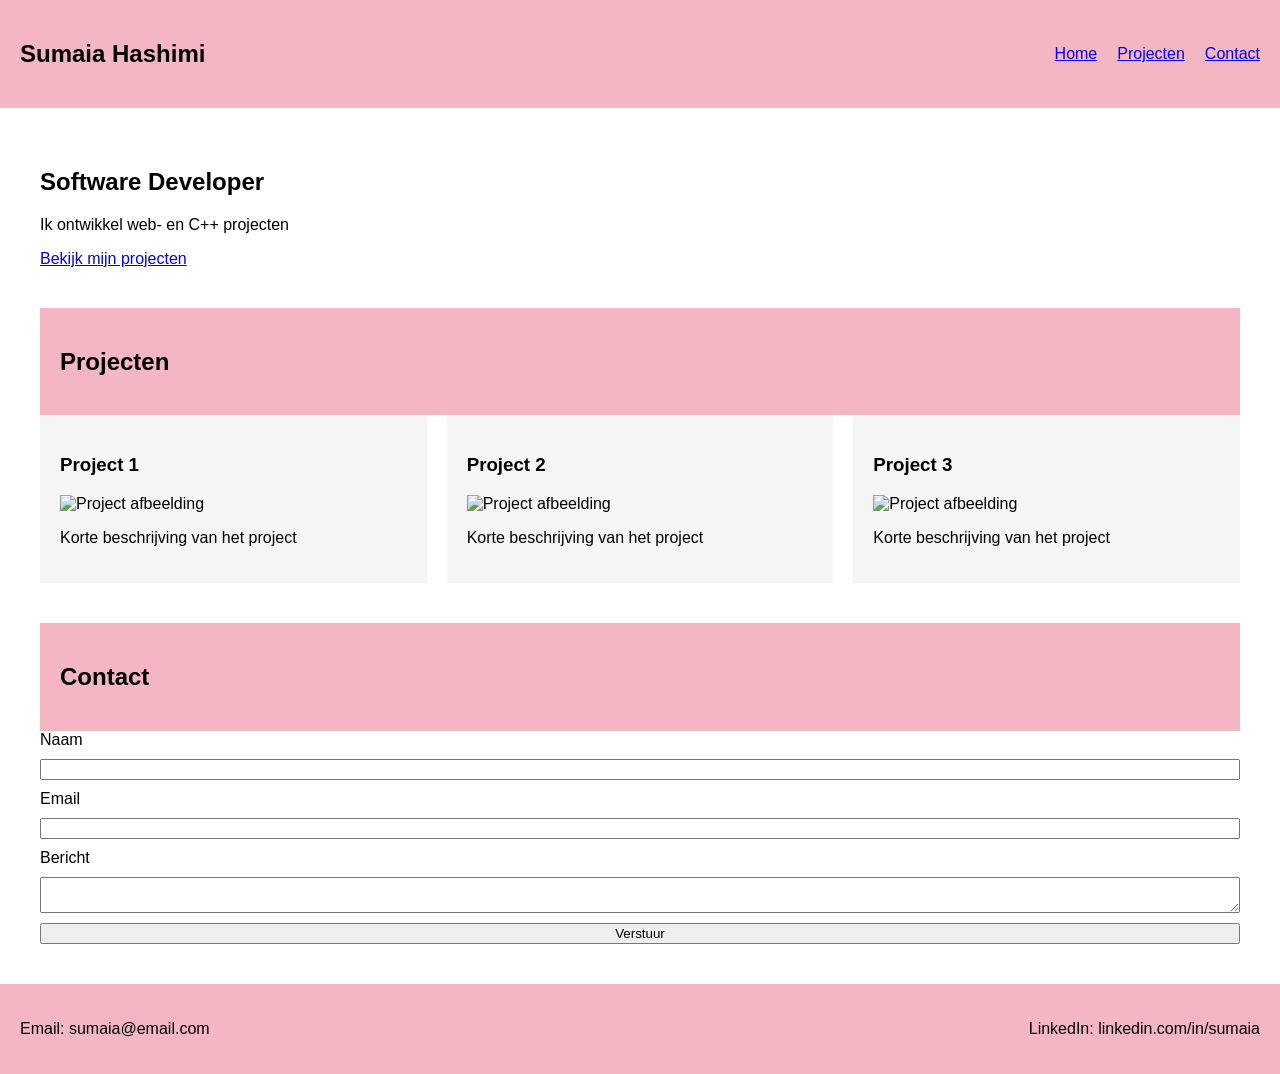
==== index.html @ 7062ef11 "Add files via upload" ====
<!DOCTYPE html>
<html lang="nl">
<head>
<meta charset="UTF-8">
<meta name="viewport" content="width=device-width, initial-scale=1.0">
<title>Portfolio - Sumaia Hashimi</title>
<link rel="stylesheet" href="style.css">
</head>

<body>

<header>
<nav>
<h1>Sumaia Hashimi</h1>
<ul>
<li><a href="#">Home</a></li>
<li><a href="#">Projecten</a></li>
<li><a href="#">Contact</a></li>
</ul>
</nav>
</header>

<main>

<section>
<h2>Software Developer</h2>
<p>Ik ontwikkel web- en C++ projecten</p>
<a href="#">Bekijk mijn projecten</a>
</section>

<section>

<header>
<h2>Projecten</h2>
</header>

<section class="projects">

<article>
<h3>Project 1</h3>
<img src="https://via.placeholder.com/400x200" alt="Project afbeelding">
<p>Korte beschrijving van het project</p>
</article>

<article>
<h3>Project 2</h3>
<img src="https://via.placeholder.com/400x200" alt="Project afbeelding">
<p>Korte beschrijving van het project</p>
</article>

<article>
<h3>Project 3</h3>
<img src="https://via.placeholder.com/400x200" alt="Project afbeelding">
<p>Korte beschrijving van het project</p>
</article>

</section>

</section>

<section>

<header>
<h2>Contact</h2>
</header>

<form>

<label for="naam">Naam</label>
<input id="naam" type="text">

<label>Email</label>
<input type="email">

<label>Bericht</label>
<textarea></textarea>

<button>Verstuur</button>

</form>

</section>

</main>

<footer>
<p>Email: sumaia@email.com</p>
<p>LinkedIn: linkedin.com/in/sumaia</p>
</footer>

</body>
</html>
---- style.css ----
body{
font-family: Arial;
margin:0;
}

header{
background:#f4b6c2;
padding:20px;
}

nav{
display:flex;
justify-content:space-between;
align-items:center;
}

nav ul{
display:flex;
gap:20px;
list-style:none;
}

main{
display:grid;
gap:40px;
padding:40px;
}

.projects{
display:grid;
grid-template-columns:1fr;
gap:20px;
}

article{
background:#f5f5f5;
padding:20px;
}

form{
display:flex;
flex-direction:column;
gap:10px;
}

footer{
background:#f4b6c2;
padding:20px;
display:flex;
justify-content:space-between;
}

/* tablet */

@media (min-width:768px){

.projects{
grid-template-columns:1fr 1fr;
}

}

/* desktop */

@media (min-width:1024px){

.projects{
grid-template-columns:1fr 1fr 1fr;
}

}
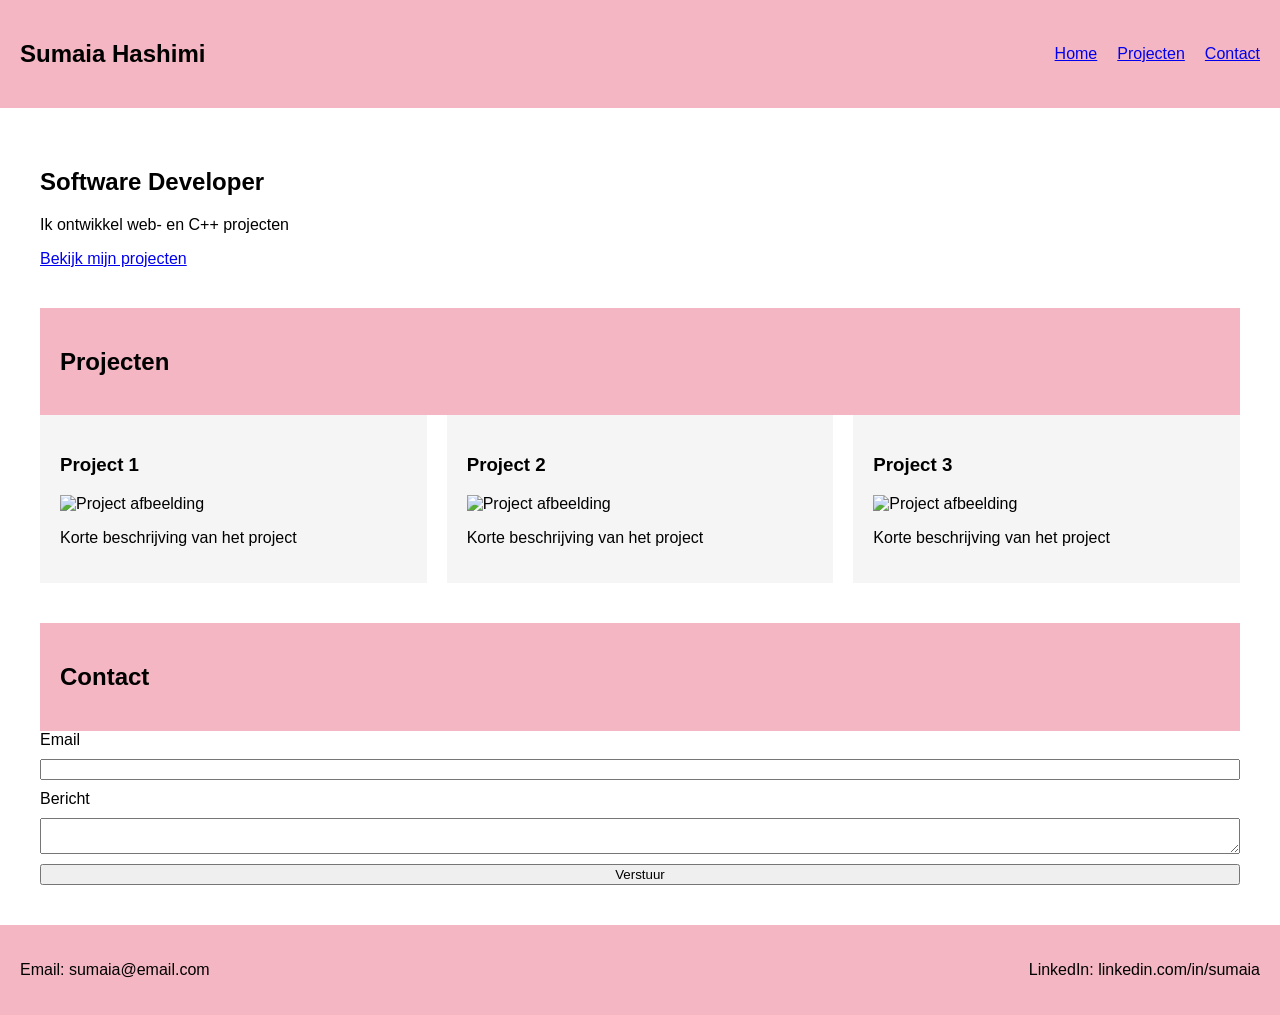
==== commit ca8fc697: "Add files via upload" ====
--- a/index.html
+++ b/index.html
@@ -66,14 +66,11 @@
 
 <form>
 
-<label for="naam">Naam</label>
-<input id="naam" type="text">
+<label for="email">Email</label>
+<input id="email" type="email">
 
-<label>Email</label>
-<input type="email">
-
-<label>Bericht</label>
-<textarea></textarea>
+<label for="bericht">Bericht</label>
+<textarea id="bericht"></textarea>
 
 <button>Verstuur</button>
 
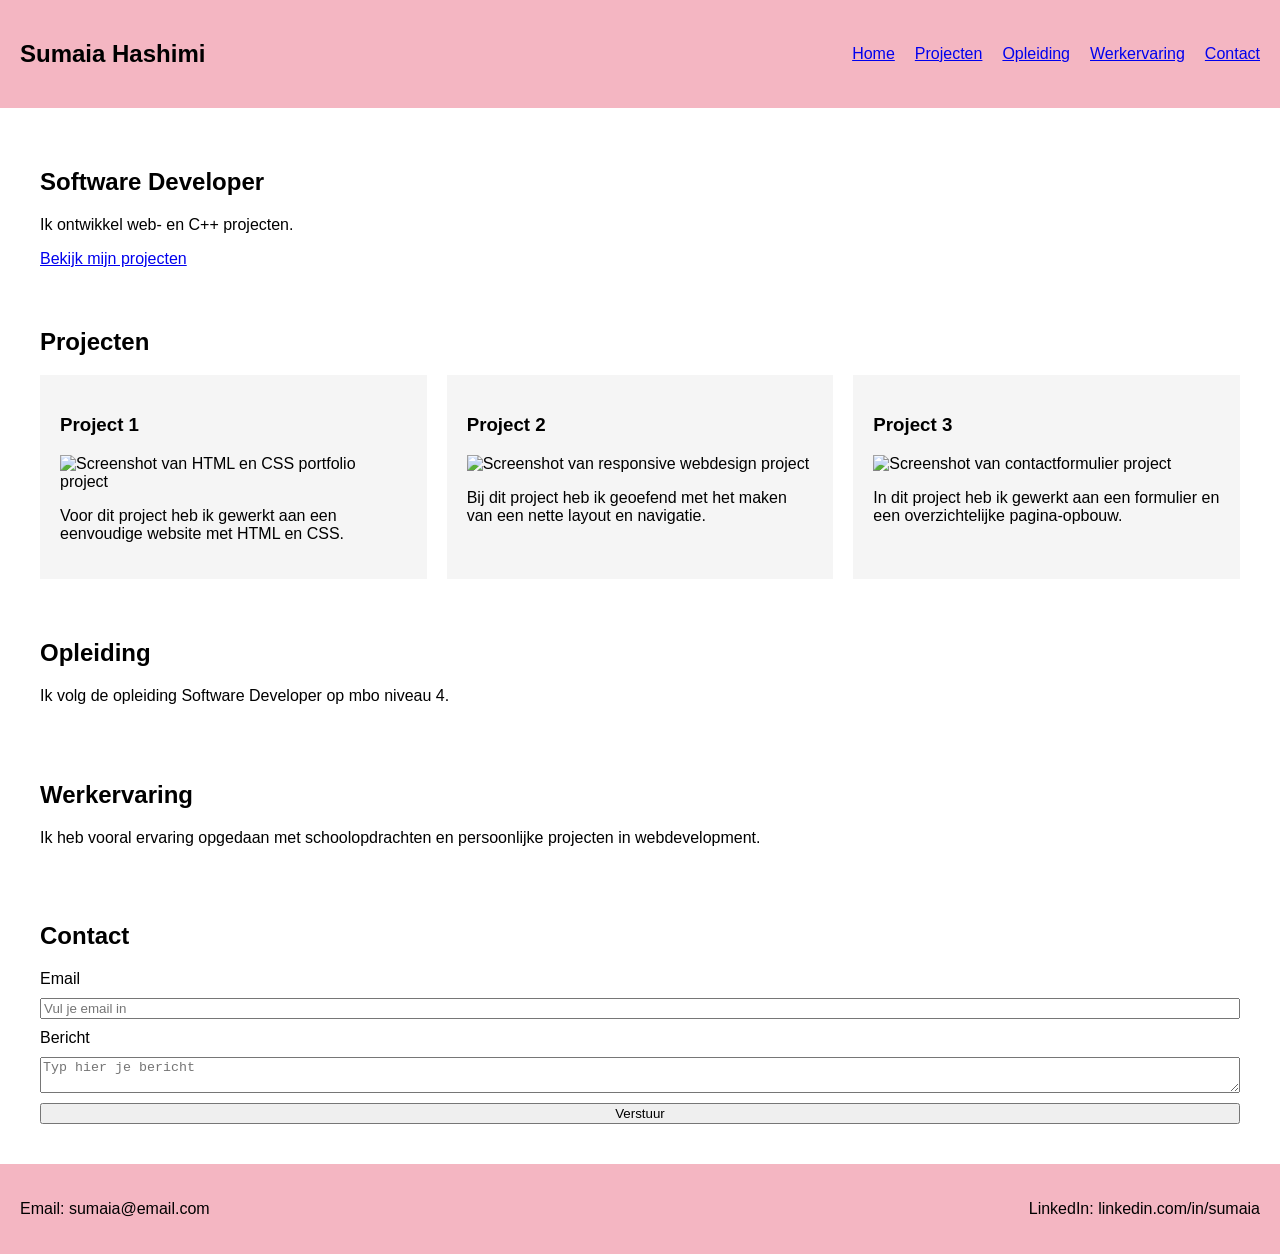
==== commit 66560c00: "SEO optimalisaties toegevoegd" ====
--- a/index.html
+++ b/index.html
@@ -1,89 +1,96 @@
 <!DOCTYPE html>
 <html lang="nl">
 <head>
-<meta charset="UTF-8">
-<meta name="viewport" content="width=device-width, initial-scale=1.0">
-<title>Portfolio - Sumaia Hashimi</title>
-<link rel="stylesheet" href="style.css">
+  <meta charset="UTF-8">
+  <meta name="viewport" content="width=device-width, initial-scale=1.0">
+
+  <title>Sumaia Hashimi | Software Developer Portfolio</title>
+
+  <meta name="description" content="Portfolio van Sumaia Hashimi, mbo 4 Software Developer student. Bekijk mijn projecten, opleiding, werkervaring en contactgegevens.">
+
+  <meta name="keywords" content="Sumaia Hashimi, portfolio, software developer, mbo 4, HTML, CSS, C++, webdevelopment">
+
+  <meta name="author" content="Sumaia Hashimi">
+
+  <link rel="stylesheet" href="style.css">
 </head>
-
 <body>
 
-<header>
-<nav>
-<h1>Sumaia Hashimi</h1>
-<ul>
-<li><a href="#">Home</a></li>
-<li><a href="#">Projecten</a></li>
-<li><a href="#">Contact</a></li>
-</ul>
-</nav>
-</header>
+  <header>
+    <nav>
+      <h1>Sumaia Hashimi</h1>
+      <ul>
+        <li><a href="#home">Home</a></li>
+        <li><a href="#projecten">Projecten</a></li>
+        <li><a href="#opleiding">Opleiding</a></li>
+        <li><a href="#werkervaring">Werkervaring</a></li>
+        <li><a href="#contact">Contact</a></li>
+      </ul>
+    </nav>
+  </header>
 
-<main>
+  <main>
 
-<section>
-<h2>Software Developer</h2>
-<p>Ik ontwikkel web- en C++ projecten</p>
-<a href="#">Bekijk mijn projecten</a>
-</section>
+    <section id="home">
+      <h2>Software Developer</h2>
+      <p>Ik ontwikkel web- en C++ projecten.</p>
+      <a href="#projecten">Bekijk mijn projecten</a>
+    </section>
 
-<section>
+    <section id="projecten">
+      <h2>Projecten</h2>
 
-<header>
-<h2>Projecten</h2>
-</header>
+      <section class="projects">
+        <article>
+          <h3>Project 1</h3>
+          <img src="https://via.placeholder.com/400x200"alt="Screenshot van HTML en CSS portfolio project">
+          <p>Voor dit project heb ik gewerkt aan een eenvoudige website met HTML en CSS.</p>
+        </article>
 
-<section class="projects">
+        <article>
+          <h3>Project 2</h3>
+          <img src="https://via.placeholder.com/400x200" alt="Screenshot van responsive webdesign project">
+          <p>Bij dit project heb ik geoefend met het maken van een nette layout en navigatie.</p>
+        </article>
 
-<article>
-<h3>Project 1</h3>
-<img src="https://via.placeholder.com/400x200" alt="Project afbeelding">
-<p>Korte beschrijving van het project</p>
-</article>
+        <article>
+          <h3>Project 3</h3>
+          <img src="https://via.placeholder.com/400x200" alt="Screenshot van contactformulier project">
+          <p>In dit project heb ik gewerkt aan een formulier en een overzichtelijke pagina-opbouw.</p>
+        </article>
+      </section>
+    </section>
 
-<article>
-<h3>Project 2</h3>
-<img src="https://via.placeholder.com/400x200" alt="Project afbeelding">
-<p>Korte beschrijving van het project</p>
-</article>
+    <section id="opleiding">
+      <h2>Opleiding</h2>
+      <p>Ik volg de opleiding Software Developer op mbo niveau 4.</p>
+    </section>
 
-<article>
-<h3>Project 3</h3>
-<img src="https://via.placeholder.com/400x200" alt="Project afbeelding">
-<p>Korte beschrijving van het project</p>
-</article>
+    <section id="werkervaring">
+      <h2>Werkervaring</h2>
+      <p>Ik heb vooral ervaring opgedaan met schoolopdrachten en persoonlijke projecten in webdevelopment.</p>
+    </section>
 
-</section>
+    <section id="contact">
+      <h2>Contact</h2>
 
-</section>
+      <form>
+        <label for="email">Email</label>
+        <input id="email" type="email" placeholder="Vul je email in">
 
-<section>
+        <label for="bericht">Bericht</label>
+        <textarea id="bericht" placeholder="Typ hier je bericht"></textarea>
 
-<header>
-<h2>Contact</h2>
-</header>
+        <button type="submit">Verstuur</button>
+      </form>
+    </section>
 
-<form>
+  </main>
 
-<label for="email">Email</label>
-<input id="email" type="email">
-
-<label for="bericht">Bericht</label>
-<textarea id="bericht"></textarea>
-
-<button>Verstuur</button>
-
-</form>
-
-</section>
-
-</main>
-
-<footer>
-<p>Email: sumaia@email.com</p>
-<p>LinkedIn: linkedin.com/in/sumaia</p>
-</footer>
+  <footer>
+    <p>Email: sumaia@email.com</p>
+    <p>LinkedIn: linkedin.com/in/sumaia</p>
+  </footer>
 
 </body>
 </html>
--- a/style.css
+++ b/style.css
@@ -1,71 +1,104 @@
-body{
-font-family: Arial;
-margin:0;
+body {
+  font-family: Arial, sans-serif;
+  margin: 0;
 }
 
-header{
-background:#f4b6c2;
-padding:20px;
+header {
+  background: #f4b6c2;
+  padding: 20px;
 }
 
-nav{
-display:flex;
-justify-content:space-between;
-align-items:center;
+nav {
+  display: flex;
+  justify-content: space-between;
+  align-items: center;
+  gap: 20px;
 }
 
-nav ul{
-display:flex;
-gap:20px;
-list-style:none;
+nav ul {
+  display: flex;
+  gap: 20px;
+  list-style: none;
+  padding: 0;
+  margin: 0;
 }
 
-main{
-display:grid;
-gap:40px;
-padding:40px;
+main {
+  display: grid;
+  gap: 40px;
+  padding: 40px;
 }
 
-.projects{
-display:grid;
-grid-template-columns:1fr;
-gap:20px;
+.projects {
+  display: grid;
+  grid-template-columns: 1fr;
+  gap: 20px;
 }
 
-article{
-background:#f5f5f5;
-padding:20px;
+article {
+  background: #f5f5f5;
+  padding: 20px;
 }
 
-form{
-display:flex;
-flex-direction:column;
-gap:10px;
+img {
+  width: 100%;
+  height: auto;
+  display: block;
 }
 
-footer{
-background:#f4b6c2;
-padding:20px;
-display:flex;
-justify-content:space-between;
+form {
+  display: flex;
+  flex-direction: column;
+  gap: 10px;
+}
+
+input,
+textarea,
+button {
+  width: 100%;
+  box-sizing: border-box;
+}
+
+footer {
+  background: #f4b6c2;
+  padding: 20px;
+  display: flex;
+  justify-content: space-between;
+  gap: 20px;
+}
+
+/* mobiel */
+@media (max-width: 767px) {
+  nav {
+    flex-direction: column;
+    align-items: flex-start;
+  }
+
+  nav ul {
+    flex-direction: column;
+    gap: 10px;
+  }
+
+  main {
+    padding: 20px;
+  }
+
+  footer {
+    flex-direction: column;
+    align-items: flex-start;
+  }
 }
 
 /* tablet */
-
-@media (min-width:768px){
-
-.projects{
-grid-template-columns:1fr 1fr;
-}
-
+@media (min-width: 768px) {
+  .projects {
+    grid-template-columns: 1fr 1fr;
+  }
 }
 
 /* desktop */
-
-@media (min-width:1024px){
-
-.projects{
-grid-template-columns:1fr 1fr 1fr;
-}
-
+@media (min-width: 1024px) {
+  .projects {
+    grid-template-columns: 1fr 1fr 1fr;
+  }
 }
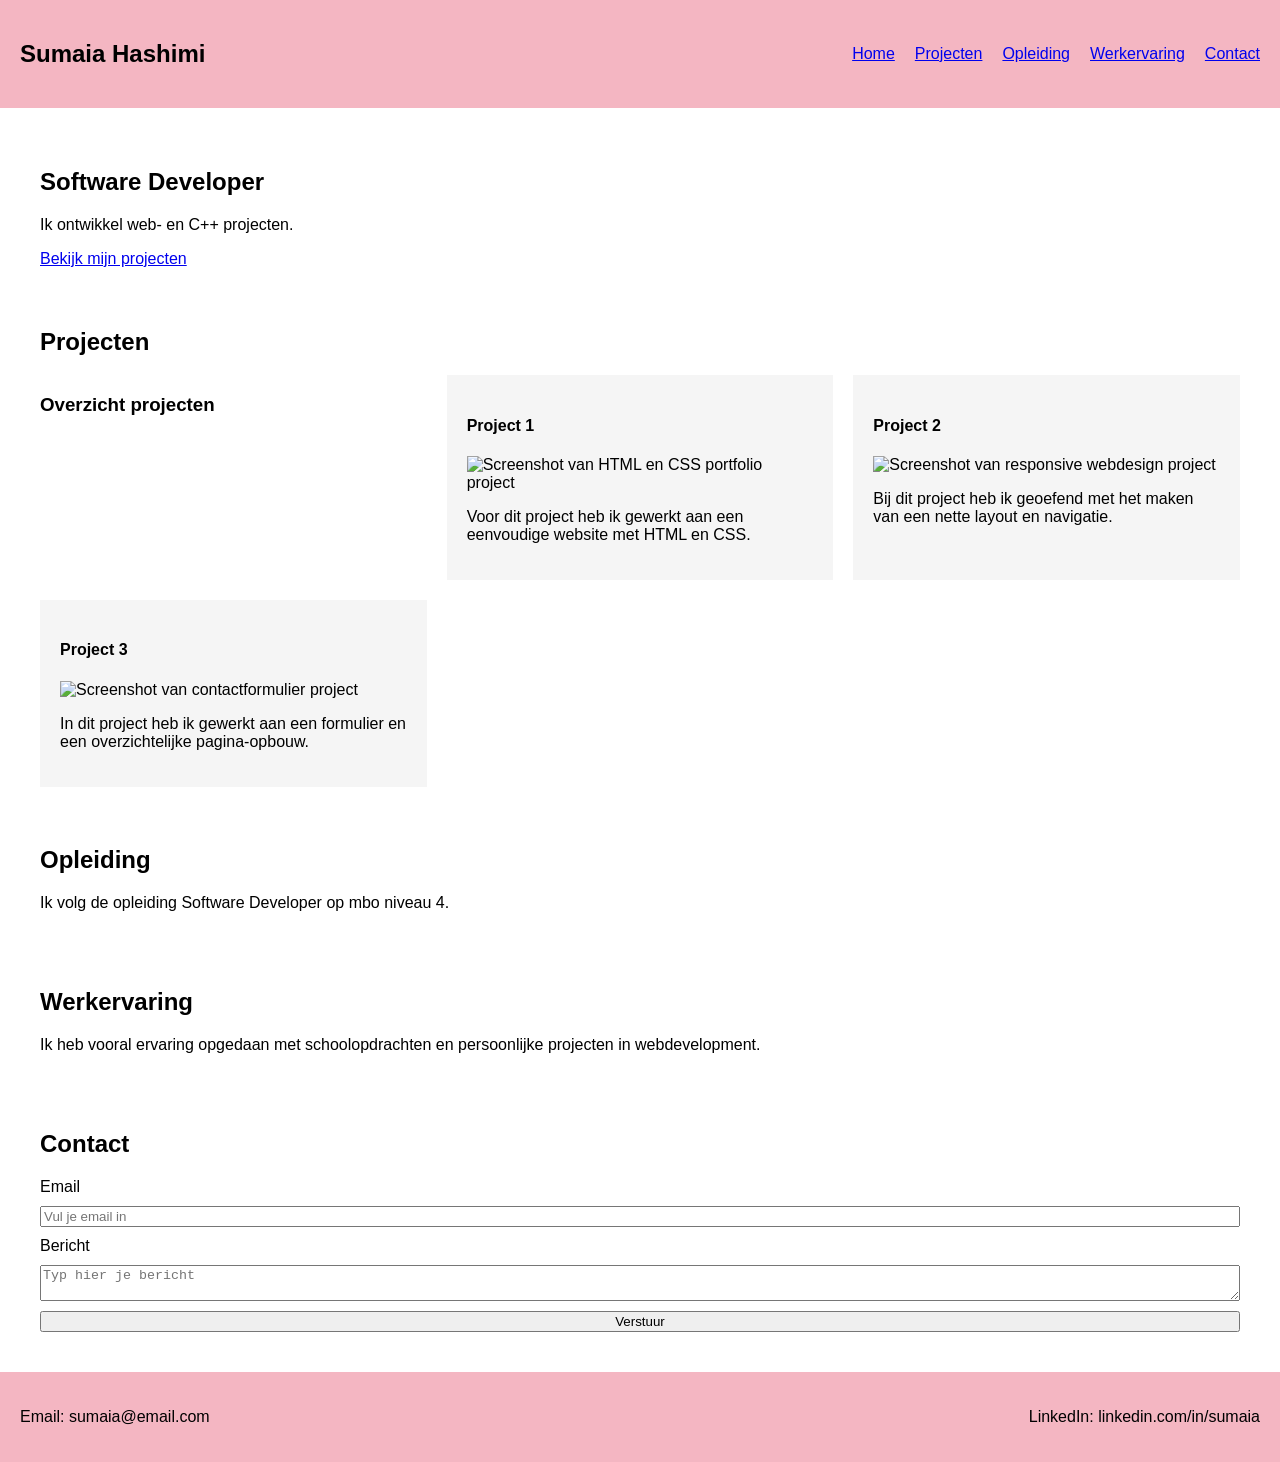
==== commit d0fe5bba: "Document outline verbeterd" ====
--- a/index.html
+++ b/index.html
@@ -7,18 +7,18 @@
   <title>Sumaia Hashimi | Software Developer Portfolio</title>
 
   <meta name="description" content="Portfolio van Sumaia Hashimi, mbo 4 Software Developer student. Bekijk mijn projecten, opleiding, werkervaring en contactgegevens.">
-
   <meta name="keywords" content="Sumaia Hashimi, portfolio, software developer, mbo 4, HTML, CSS, C++, webdevelopment">
-
   <meta name="author" content="Sumaia Hashimi">
 
   <link rel="stylesheet" href="style.css">
 </head>
+
 <body>
 
   <header>
     <nav>
       <h1>Sumaia Hashimi</h1>
+
       <ul>
         <li><a href="#home">Home</a></li>
         <li><a href="#projecten">Projecten</a></li>
@@ -41,23 +41,26 @@
       <h2>Projecten</h2>
 
       <section class="projects">
+        <h3>Overzicht projecten</h3>
+
         <article>
-          <h3>Project 1</h3>
-          <img src="https://via.placeholder.com/400x200"alt="Screenshot van HTML en CSS portfolio project">
+          <h4>Project 1</h4>
+          <img src="https://via.placeholder.com/400x200" alt="Screenshot van HTML en CSS portfolio project">
           <p>Voor dit project heb ik gewerkt aan een eenvoudige website met HTML en CSS.</p>
         </article>
 
         <article>
-          <h3>Project 2</h3>
+          <h4>Project 2</h4>
           <img src="https://via.placeholder.com/400x200" alt="Screenshot van responsive webdesign project">
           <p>Bij dit project heb ik geoefend met het maken van een nette layout en navigatie.</p>
         </article>
 
         <article>
-          <h3>Project 3</h3>
+          <h4>Project 3</h4>
           <img src="https://via.placeholder.com/400x200" alt="Screenshot van contactformulier project">
           <p>In dit project heb ik gewerkt aan een formulier en een overzichtelijke pagina-opbouw.</p>
         </article>
+
       </section>
     </section>
 
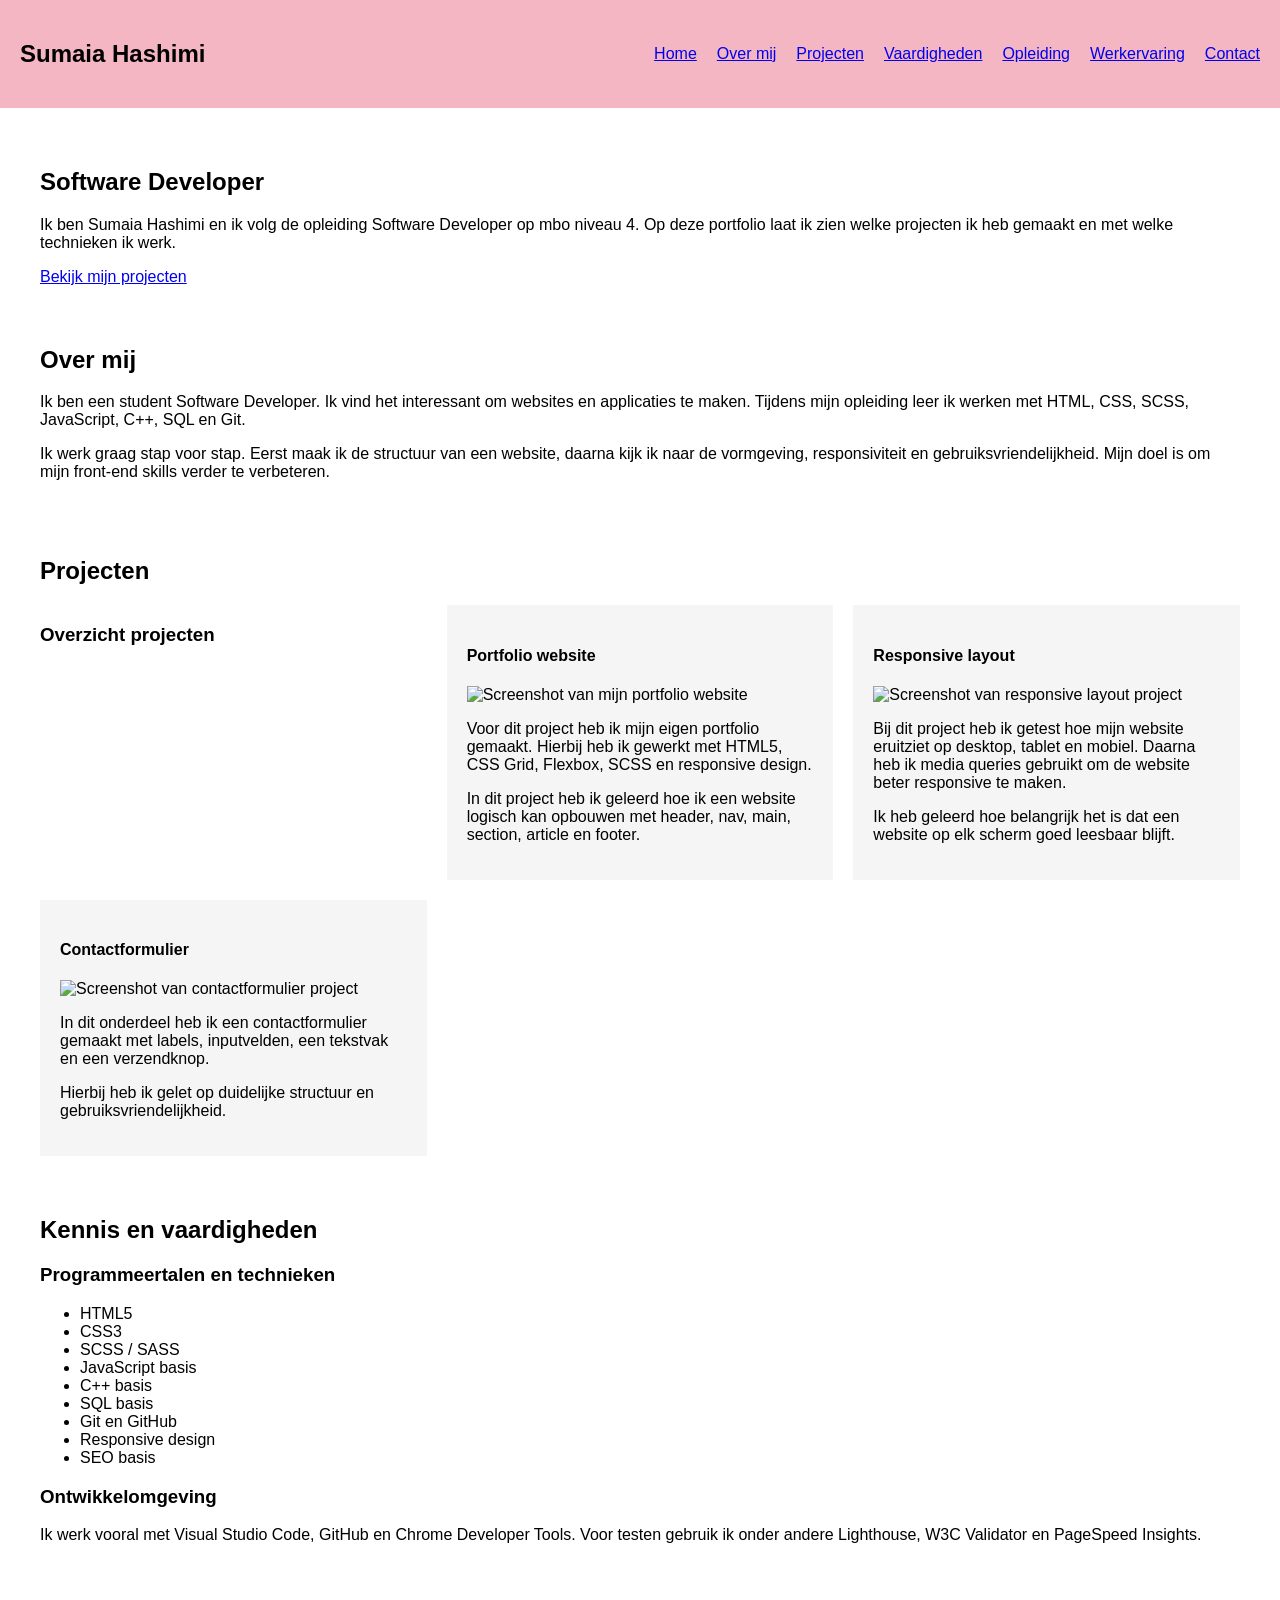
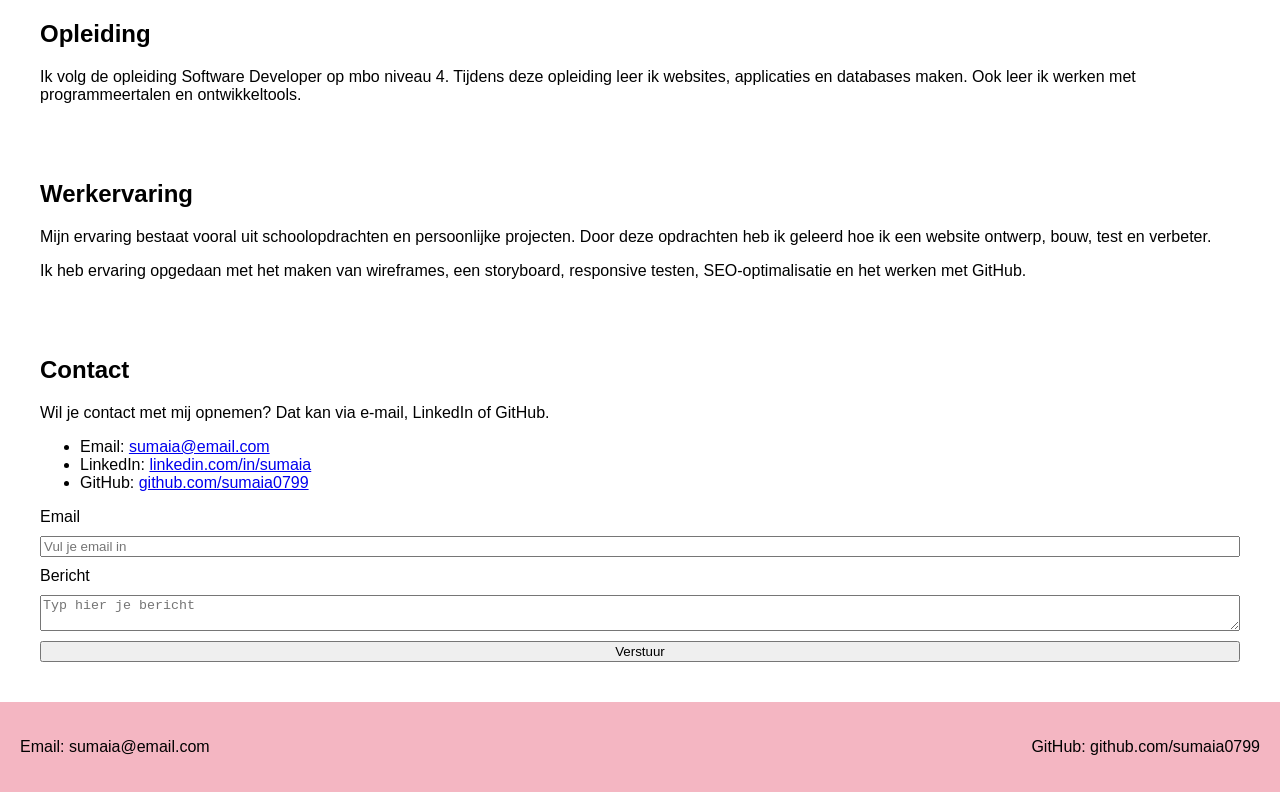
==== commit 24be1580: "Portfolio content uitgebreid voor opdracht 8" ====
--- a/index.html
+++ b/index.html
@@ -7,7 +7,7 @@
   <title>Sumaia Hashimi | Software Developer Portfolio</title>
 
   <meta name="description" content="Portfolio van Sumaia Hashimi, mbo 4 Software Developer student. Bekijk mijn projecten, opleiding, werkervaring en contactgegevens.">
-  <meta name="keywords" content="Sumaia Hashimi, portfolio, software developer, mbo 4, HTML, CSS, C++, webdevelopment">
+  <meta name="keywords" content="Sumaia Hashimi, portfolio, software developer, mbo 4, HTML, CSS, C++, SQL, GitHub, webdevelopment">
   <meta name="author" content="Sumaia Hashimi">
 
   <link rel="stylesheet" href="style.css">
@@ -21,7 +21,9 @@
 
       <ul>
         <li><a href="#home">Home</a></li>
+        <li><a href="#over-mij">Over mij</a></li>
         <li><a href="#projecten">Projecten</a></li>
+        <li><a href="#vaardigheden">Vaardigheden</a></li>
         <li><a href="#opleiding">Opleiding</a></li>
         <li><a href="#werkervaring">Werkervaring</a></li>
         <li><a href="#contact">Contact</a></li>
@@ -33,8 +35,23 @@
 
     <section id="home">
       <h2>Software Developer</h2>
-      <p>Ik ontwikkel web- en C++ projecten.</p>
+      <p>
+        Ik ben Sumaia Hashimi en ik volg de opleiding Software Developer op mbo niveau 4.
+        Op deze portfolio laat ik zien welke projecten ik heb gemaakt en met welke technieken ik werk.
+      </p>
       <a href="#projecten">Bekijk mijn projecten</a>
+    </section>
+
+    <section id="over-mij">
+      <h2>Over mij</h2>
+      <p>
+        Ik ben een student Software Developer. Ik vind het interessant om websites en applicaties te maken.
+        Tijdens mijn opleiding leer ik werken met HTML, CSS, SCSS, JavaScript, C++, SQL en Git.
+      </p>
+      <p>
+        Ik werk graag stap voor stap. Eerst maak ik de structuur van een website, daarna kijk ik naar de vormgeving,
+        responsiviteit en gebruiksvriendelijkheid. Mijn doel is om mijn front-end skills verder te verbeteren.
+      </p>
     </section>
 
     <section id="projecten">
@@ -44,38 +61,102 @@
         <h3>Overzicht projecten</h3>
 
         <article>
-          <h4>Project 1</h4>
-          <img src="https://via.placeholder.com/400x200" alt="Screenshot van HTML en CSS portfolio project">
-          <p>Voor dit project heb ik gewerkt aan een eenvoudige website met HTML en CSS.</p>
+          <h4>Portfolio website</h4>
+          <img src="https://via.placeholder.com/400x200" alt="Screenshot van mijn portfolio website">
+          <p>
+            Voor dit project heb ik mijn eigen portfolio gemaakt. Hierbij heb ik gewerkt met HTML5,
+            CSS Grid, Flexbox, SCSS en responsive design.
+          </p>
+          <p>
+            In dit project heb ik geleerd hoe ik een website logisch kan opbouwen met header, nav,
+            main, section, article en footer.
+          </p>
         </article>
 
         <article>
-          <h4>Project 2</h4>
-          <img src="https://via.placeholder.com/400x200" alt="Screenshot van responsive webdesign project">
-          <p>Bij dit project heb ik geoefend met het maken van een nette layout en navigatie.</p>
+          <h4>Responsive layout</h4>
+          <img src="https://via.placeholder.com/400x200" alt="Screenshot van responsive layout project">
+          <p>
+            Bij dit project heb ik getest hoe mijn website eruitziet op desktop, tablet en mobiel.
+            Daarna heb ik media queries gebruikt om de website beter responsive te maken.
+          </p>
+          <p>
+            Ik heb geleerd hoe belangrijk het is dat een website op elk scherm goed leesbaar blijft.
+          </p>
         </article>
 
         <article>
-          <h4>Project 3</h4>
+          <h4>Contactformulier</h4>
           <img src="https://via.placeholder.com/400x200" alt="Screenshot van contactformulier project">
-          <p>In dit project heb ik gewerkt aan een formulier en een overzichtelijke pagina-opbouw.</p>
+          <p>
+            In dit onderdeel heb ik een contactformulier gemaakt met labels, inputvelden,
+            een tekstvak en een verzendknop.
+          </p>
+          <p>
+            Hierbij heb ik gelet op duidelijke structuur en gebruiksvriendelijkheid.
+          </p>
         </article>
 
       </section>
     </section>
 
+    <section id="vaardigheden">
+      <h2>Kennis en vaardigheden</h2>
+
+      <section>
+        <h3>Programmeertalen en technieken</h3>
+        <ul>
+          <li>HTML5</li>
+          <li>CSS3</li>
+          <li>SCSS / SASS</li>
+          <li>JavaScript basis</li>
+          <li>C++ basis</li>
+          <li>SQL basis</li>
+          <li>Git en GitHub</li>
+          <li>Responsive design</li>
+          <li>SEO basis</li>
+        </ul>
+      </section>
+
+      <section>
+        <h3>Ontwikkelomgeving</h3>
+        <p>
+          Ik werk vooral met Visual Studio Code, GitHub en Chrome Developer Tools.
+          Voor testen gebruik ik onder andere Lighthouse, W3C Validator en PageSpeed Insights.
+        </p>
+      </section>
+    </section>
+
     <section id="opleiding">
       <h2>Opleiding</h2>
-      <p>Ik volg de opleiding Software Developer op mbo niveau 4.</p>
+      <p>
+        Ik volg de opleiding Software Developer op mbo niveau 4. Tijdens deze opleiding leer ik websites,
+        applicaties en databases maken. Ook leer ik werken met programmeertalen en ontwikkeltools.
+      </p>
     </section>
 
     <section id="werkervaring">
       <h2>Werkervaring</h2>
-      <p>Ik heb vooral ervaring opgedaan met schoolopdrachten en persoonlijke projecten in webdevelopment.</p>
+      <p>
+        Mijn ervaring bestaat vooral uit schoolopdrachten en persoonlijke projecten.
+        Door deze opdrachten heb ik geleerd hoe ik een website ontwerp, bouw, test en verbeter.
+      </p>
+      <p>
+        Ik heb ervaring opgedaan met het maken van wireframes, een storyboard, responsive testen,
+        SEO-optimalisatie en het werken met GitHub.
+      </p>
     </section>
 
     <section id="contact">
       <h2>Contact</h2>
+
+      <p>Wil je contact met mij opnemen? Dat kan via e-mail, LinkedIn of GitHub.</p>
+
+      <ul>
+        <li>Email: <a href="mailto:sumaia@email.com">sumaia@email.com</a></li>
+        <li>LinkedIn: <a href="https://www.linkedin.com/" target="_blank">linkedin.com/in/sumaia</a></li>
+        <li>GitHub: <a href="https://github.com/sumaia0799" target="_blank">github.com/sumaia0799</a></li>
+      </ul>
 
       <form>
         <label for="email">Email</label>
@@ -92,7 +173,7 @@
 
   <footer>
     <p>Email: sumaia@email.com</p>
-    <p>LinkedIn: linkedin.com/in/sumaia</p>
+    <p>GitHub: github.com/sumaia0799</p>
   </footer>
 
 </body>
